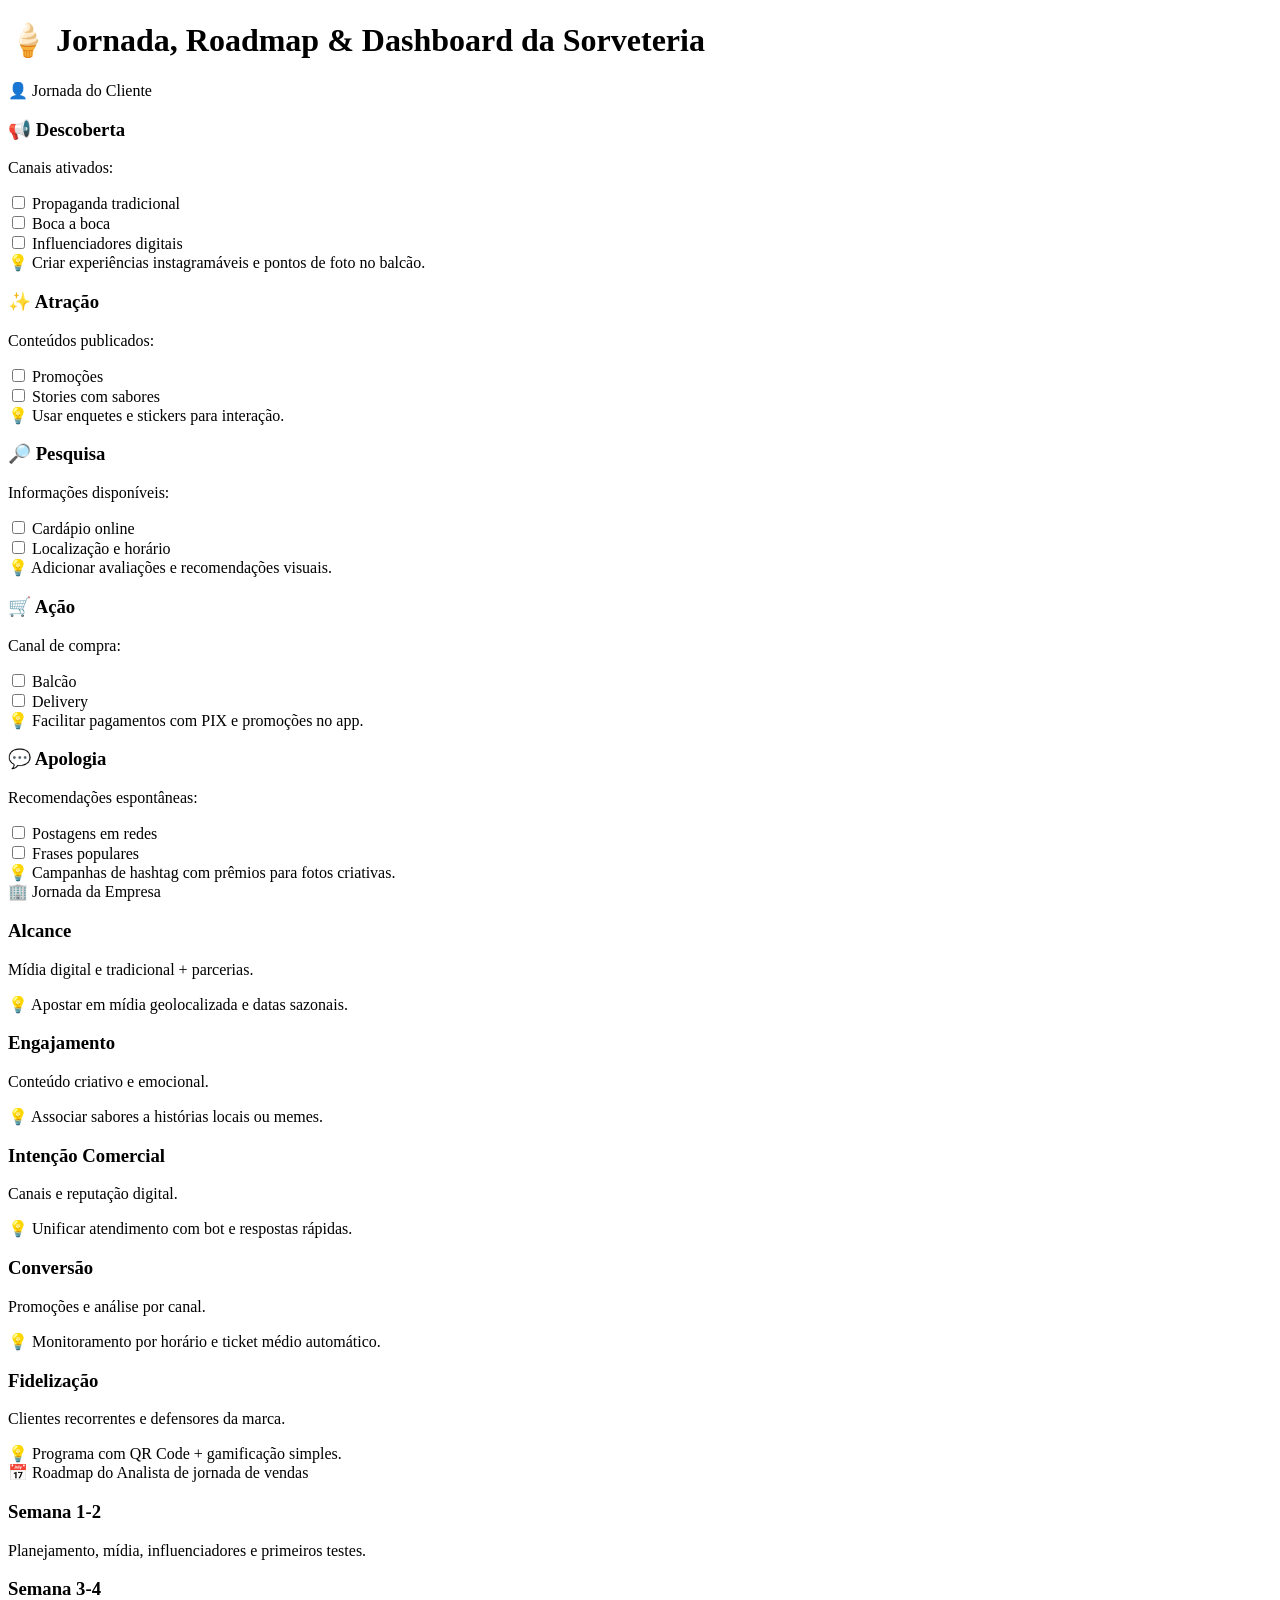
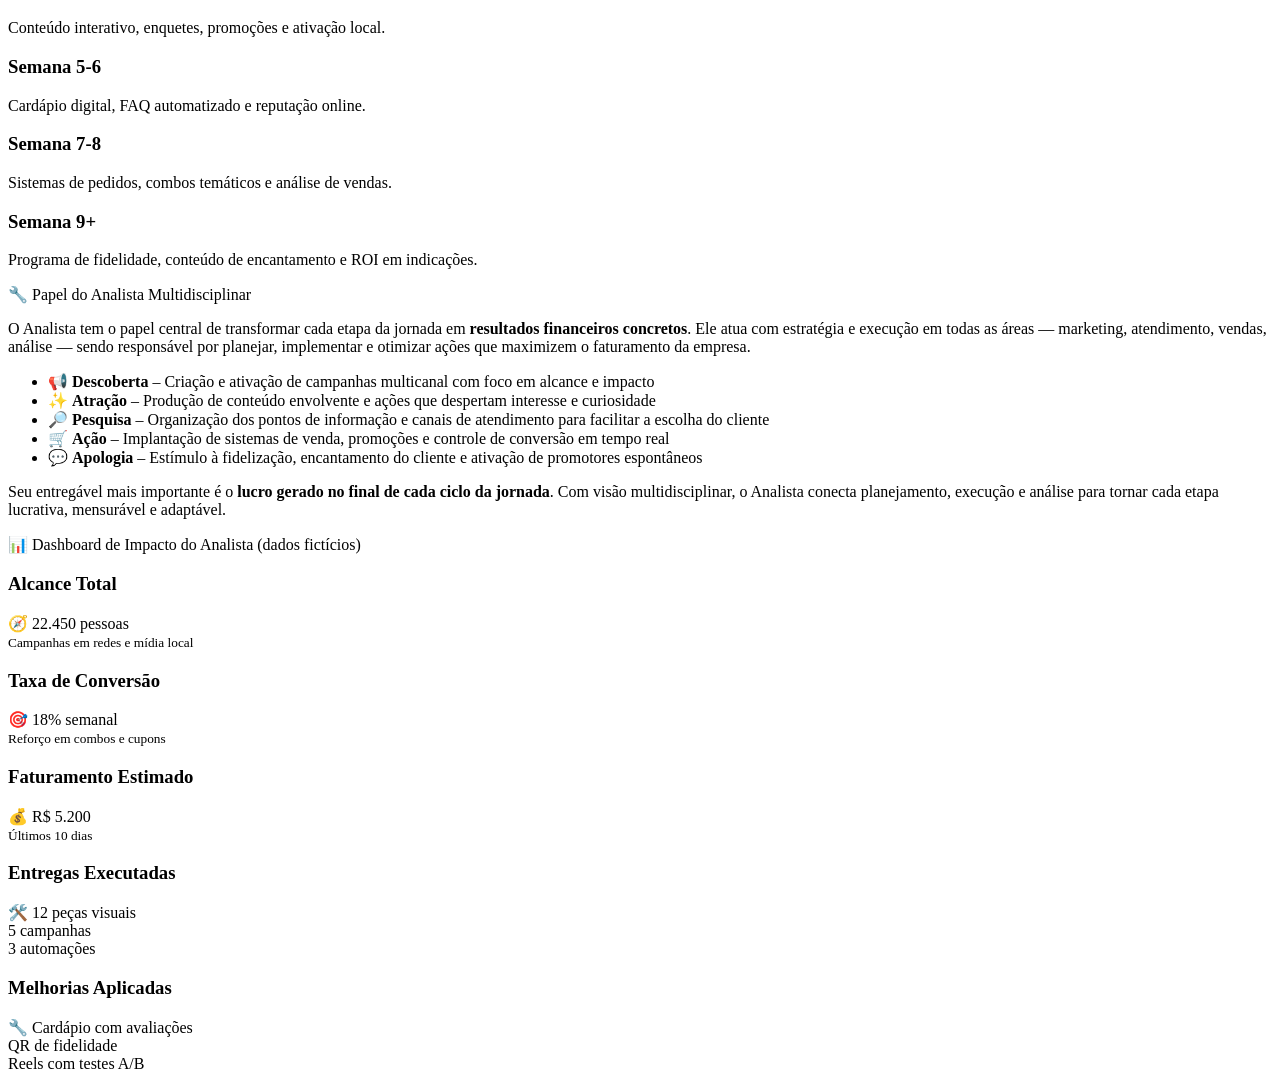
==== index.html @ b8c856a1 "Rename sorveteria.html to index.html" ====
<!DOCTYPE html>
<html lang="pt-BR">
    <head>
        <meta charset="UTF-8" />
        <title>Sorveteria - Jornada & Dashboard</title>
        <meta name="viewport" content="width=device-width, initial-scale=1" />
        <style>
           
        </style>
    </head>
    <body>
        <div class="container">
            <h1>🍦 Jornada, Roadmap & Dashboard da Sorveteria</h1>

            <!-- Jornada do Cliente -->
            <div class="accordion" id="cliente">
                <div class="accordion-header">👤 Jornada do Cliente</div>
                <div class="accordion-content">
                    <!-- Etapas com melhorias -->
                    <div class="card">
                        <h3>📢 Descoberta</h3>
                        <p>Canais ativados:</p>
                        <label><input type="checkbox" /> Propaganda tradicional</label><br />
                        <label><input type="checkbox" /> Boca a boca</label><br />
                        <label><input type="checkbox" /> Influenciadores digitais</label>
                        <div class="improvements">💡 Criar experiências instagramáveis e pontos de foto no balcão.</div>
                    </div>
                    <div class="card">
                        <h3>✨ Atração</h3>
                        <p>Conteúdos publicados:</p>
                        <label><input type="checkbox" /> Promoções</label><br />
                        <label><input type="checkbox" /> Stories com sabores</label>
                        <div class="improvements">💡 Usar enquetes e stickers para interação.</div>
                    </div>
                    <div class="card">
                        <h3>🔎 Pesquisa</h3>
                        <p>Informações disponíveis:</p>
                        <label><input type="checkbox" /> Cardápio online</label><br />
                        <label><input type="checkbox" /> Localização e horário</label>
                        <div class="improvements">💡 Adicionar avaliações e recomendações visuais.</div>
                    </div>
                    <div class="card">
                        <h3>🛒 Ação</h3>
                        <p>Canal de compra:</p>
                        <label><input type="checkbox" /> Balcão</label><br />
                        <label><input type="checkbox" /> Delivery</label>
                        <div class="improvements">💡 Facilitar pagamentos com PIX e promoções no app.</div>
                    </div>
                    <div class="card">
                        <h3>💬 Apologia</h3>
                        <p>Recomendações espontâneas:</p>
                        <label><input type="checkbox" /> Postagens em redes</label><br />
                        <label><input type="checkbox" /> Frases populares</label>
                        <div class="improvements">💡 Campanhas de hashtag com prêmios para fotos criativas.</div>
                    </div>
                </div>
            </div>

            <!-- Jornada da Empresa -->
            <div class="accordion" id="empresa">
                <div class="accordion-header">🏢 Jornada da Empresa</div>
                <div class="accordion-content">
                    <div class="card">
                        <h3>Alcance</h3>
                        <p>Mídia digital e tradicional + parcerias.</p>
                        <div class="improvements">💡 Apostar em mídia geolocalizada e datas sazonais.</div>
                    </div>
                    <div class="card">
                        <h3>Engajamento</h3>
                        <p>Conteúdo criativo e emocional.</p>
                        <div class="improvements">💡 Associar sabores a histórias locais ou memes.</div>
                    </div>
                    <div class="card">
                        <h3>Intenção Comercial</h3>
                        <p>Canais e reputação digital.</p>
                        <div class="improvements">💡 Unificar atendimento com bot e respostas rápidas.</div>
                    </div>
                    <div class="card">
                        <h3>Conversão</h3>
                        <p>Promoções e análise por canal.</p>
                        <div class="improvements">💡 Monitoramento por horário e ticket médio automático.</div>
                    </div>
                    <div class="card">
                        <h3>Fidelização</h3>
                        <p>Clientes recorrentes e defensores da marca.</p>
                        <div class="improvements">💡 Programa com QR Code + gamificação simples.</div>
                    </div>
                </div>
            </div>

            <!-- Roadmap -->
            <div class="accordion" id="roadmap">
                <div class="accordion-header">📅 Roadmap do Analista de jornada de vendas</div>
                <div class="accordion-content">
                    <div class="card">
                        <h3>Semana 1-2</h3>
                        <p>Planejamento, mídia, influenciadores e primeiros testes.</p>
                    </div>
                    <div class="card">
                        <h3>Semana 3-4</h3>
                        <p>Conteúdo interativo, enquetes, promoções e ativação local.</p>
                    </div>
                    <div class="card">
                        <h3>Semana 5-6</h3>
                        <p>Cardápio digital, FAQ automatizado e reputação online.</p>
                    </div>
                    <div class="card">
                        <h3>Semana 7-8</h3>
                        <p>Sistemas de pedidos, combos temáticos e análise de vendas.</p>
                    </div>
                    <div class="card">
                        <h3>Semana 9+</h3>
                        <p>Programa de fidelidade, conteúdo de encantamento e ROI em indicações.</p>
                    </div>
                </div>
            </div>

            <!-- Papel do Analista -->
            <div class="accordion" id="agente">
                <div class="accordion-header">🔧 Papel do Analista Multidisciplinar</div>
                <div class="accordion-content">
                    <div class="card">
                        <p>
                            O Analista tem o papel central de transformar cada etapa da jornada em <strong>resultados financeiros concretos</strong>. Ele atua com estratégia e execução em todas as áreas — marketing, atendimento, vendas,
                            análise — sendo responsável por planejar, implementar e otimizar ações que maximizem o faturamento da empresa.
                        </p>
                        <ul>
                            <li>📢 <strong>Descoberta</strong> – Criação e ativação de campanhas multicanal com foco em alcance e impacto</li>
                            <li>✨ <strong>Atração</strong> – Produção de conteúdo envolvente e ações que despertam interesse e curiosidade</li>
                            <li>🔎 <strong>Pesquisa</strong> – Organização dos pontos de informação e canais de atendimento para facilitar a escolha do cliente</li>
                            <li>🛒 <strong>Ação</strong> – Implantação de sistemas de venda, promoções e controle de conversão em tempo real</li>
                            <li>💬 <strong>Apologia</strong> – Estímulo à fidelização, encantamento do cliente e ativação de promotores espontâneos</li>
                        </ul>
                        <p>
                            Seu entregável mais importante é o <strong>lucro gerado no final de cada ciclo da jornada</strong>. Com visão multidisciplinar, o Analista conecta planejamento, execução e análise para tornar cada etapa lucrativa,
                            mensurável e adaptável.
                        </p>
                    </div>
                </div>

                <!-- Dashboard -->
                <div class="accordion" id="dashboard">
                    <div class="accordion-header">📊 Dashboard de Impacto do Analista (dados fictícios)</div>
                    <div class="accordion-content">
                        <div class="dashboard">
                            <div class="card">
                                <h3>Alcance Total</h3>
                                <p>
                                    🧭 22.450 pessoas<br />
                                    <small>Campanhas em redes e mídia local</small>
                                </p>
                            </div>
                            <div class="card">
                                <h3>Taxa de Conversão</h3>
                                <p>
                                    🎯 18% semanal<br />
                                    <small>Reforço em combos e cupons</small>
                                </p>
                            </div>
                            <div class="card">
                                <h3>Faturamento Estimado</h3>
                                <p>
                                    💰 R$ 5.200<br />
                                    <small>Últimos 10 dias</small>
                                </p>
                            </div>
                            <div class="card">
                                <h3>Entregas Executadas</h3>
                                <p>
                                    🛠️ 12 peças visuais<br />
                                    5 campanhas<br />
                                    3 automações
                                </p>
                            </div>
                            <div class="card">
                                <h3>Melhorias Aplicadas</h3>
                                <p>
                                    🔧 Cardápio com avaliações<br />
                                    QR de fidelidade<br />
                                    Reels com testes A/B
                                </p>
                            </div>
                        </div>
                    </div>
                </div>
            </div>

            <!-- Acordeon exclusivo JS -->
            <script>
                const accordions = document.querySelectorAll(".accordion");
                accordions.forEach((acc) => {
                    const header = acc.querySelector(".accordion-header");
                    header.addEventListener("click", () => {
                        accordions.forEach((a) => {
                            if (a !== acc) a.classList.remove("active");
                        });
                        acc.classList.toggle("active");
                    });
                });
            </script>
        </div>
    </body>
</html>
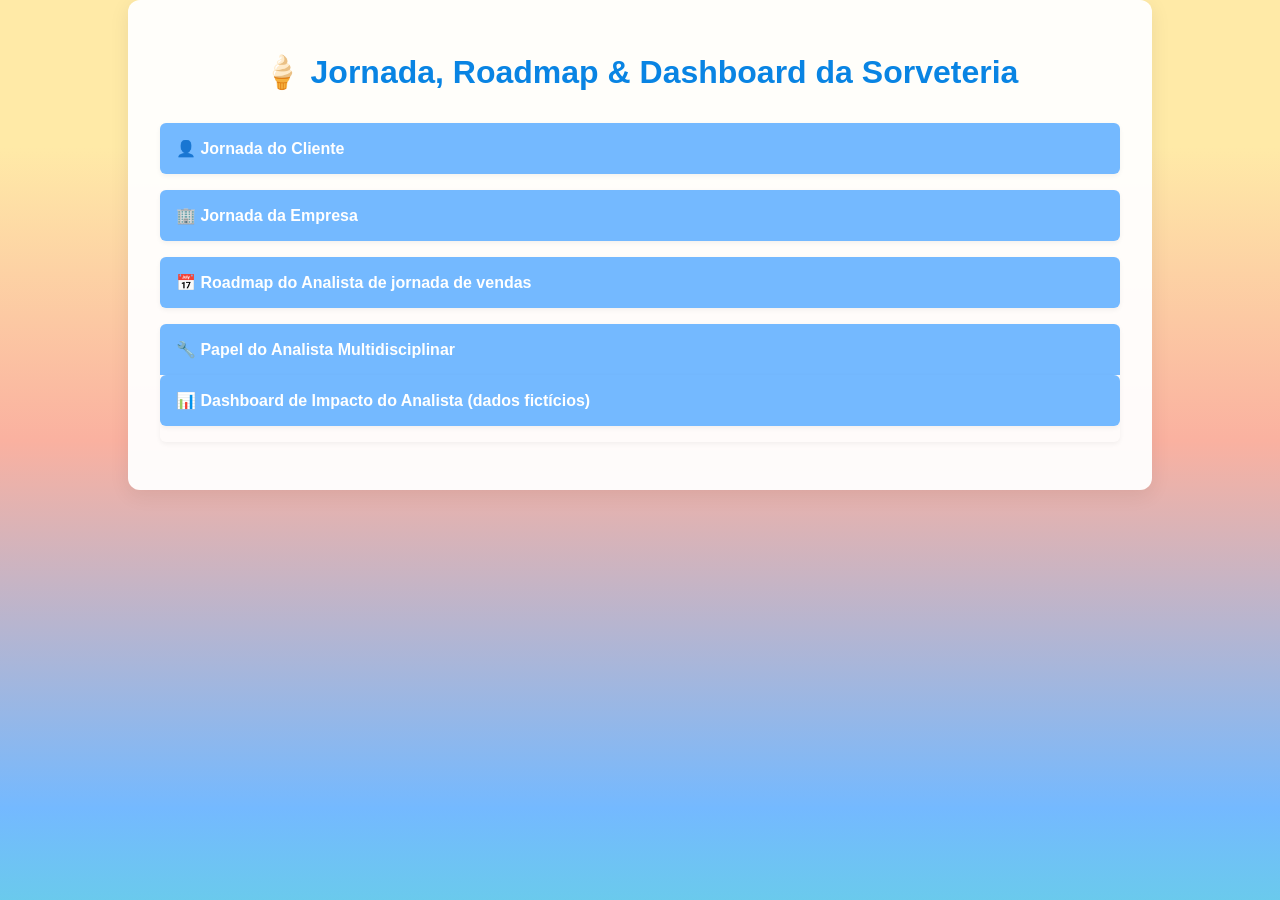
==== commit 23666d10: "Update index.html" ====
--- a/index.html
+++ b/index.html
@@ -4,9 +4,7 @@
         <meta charset="UTF-8" />
         <title>Sorveteria - Jornada & Dashboard</title>
         <meta name="viewport" content="width=device-width, initial-scale=1" />
-        <style>
-           
-        </style>
+	    <link crossorigin="anonymous" media="all" rel="stylesheet" href="estilo.css">
     </head>
     <body>
         <div class="container">
--- a/estilo.css
+++ b/estilo.css
@@ -0,0 +1,110 @@
+ body {
+                font-family: "Segoe UI", sans-serif;
+                margin: 0;
+                padding: 0;
+                background: linear-gradient(to bottom, #ffeaa7 10%, #fab1a0 30%, #74b9ff 55%, #55efc4 75%, #ffeaa7 95%);
+                background-size: 100% 300%;
+                animation: gradientFlow 15s ease infinite;
+                color: #2d3436;
+            }
+
+            @keyframes gradientFlow {
+                0%,
+                100% {
+                    background-position: top;
+                }
+                50% {
+                    background-position: center;
+                }
+            }
+
+            .container {
+                max-width: 960px;
+                margin: auto;
+                padding: 2rem;
+                background: rgba(255, 255, 255, 0.95);
+                border-radius: 12px;
+                box-shadow: 0 5px 20px rgba(0, 0, 0, 0.08);
+            }
+
+            h1 {
+                text-align: center;
+                color: #0984e3;
+                margin-bottom: 2rem;
+            }
+
+            .accordion {
+                margin-bottom: 1rem;
+                border-radius: 6px;
+                overflow: hidden;
+                box-shadow: 0 2px 5px rgba(0, 0, 0, 0.05);
+            }
+
+            .accordion-header {
+                background: #74b9ff;
+                color: white;
+                padding: 1rem;
+                cursor: pointer;
+                font-weight: bold;
+                transition: background 0.3s ease;
+            }
+
+            .accordion-header:hover {
+                background: #0984e3;
+            }
+
+            .accordion-content {
+                max-height: 0;
+                overflow: hidden;
+                background: #f7f9fc;
+                transition: max-height 0.4s ease;
+                padding: 0 1rem;
+            }
+
+            .accordion.active .accordion-content {
+                max-height: 1000px;
+                padding: 1rem;
+            }
+
+            .card {
+                background: #ffffff;
+                margin-bottom: 1rem;
+                padding: 1rem;
+                border-left: 4px solid #0984e3;
+                border-radius: 6px;
+            }
+
+            .card h3 {
+                margin-top: 0;
+                color: #636e72;
+            }
+
+            .card ul {
+                padding-left: 1rem;
+            }
+
+            input[type="checkbox"] {
+                margin-right: 6px;
+                accent-color: #0984e3;
+            }
+
+            .improvements {
+                background: #ecf0f1;
+                padding: 0.5rem;
+                border-left: 3px dashed #0984e3;
+                margin-top: 0.6rem;
+                border-radius: 4px;
+                font-size: 0.95rem;
+            }
+
+            .dashboard {
+                display: grid;
+                grid-template-columns: repeat(auto-fit, minmax(280px, 1fr));
+                gap: 1rem;
+                margin-top: 1rem;
+            }
+
+            .dashboard .card {
+                background: #ffeaa7;
+                border-left-color: #d35400;
+            }
